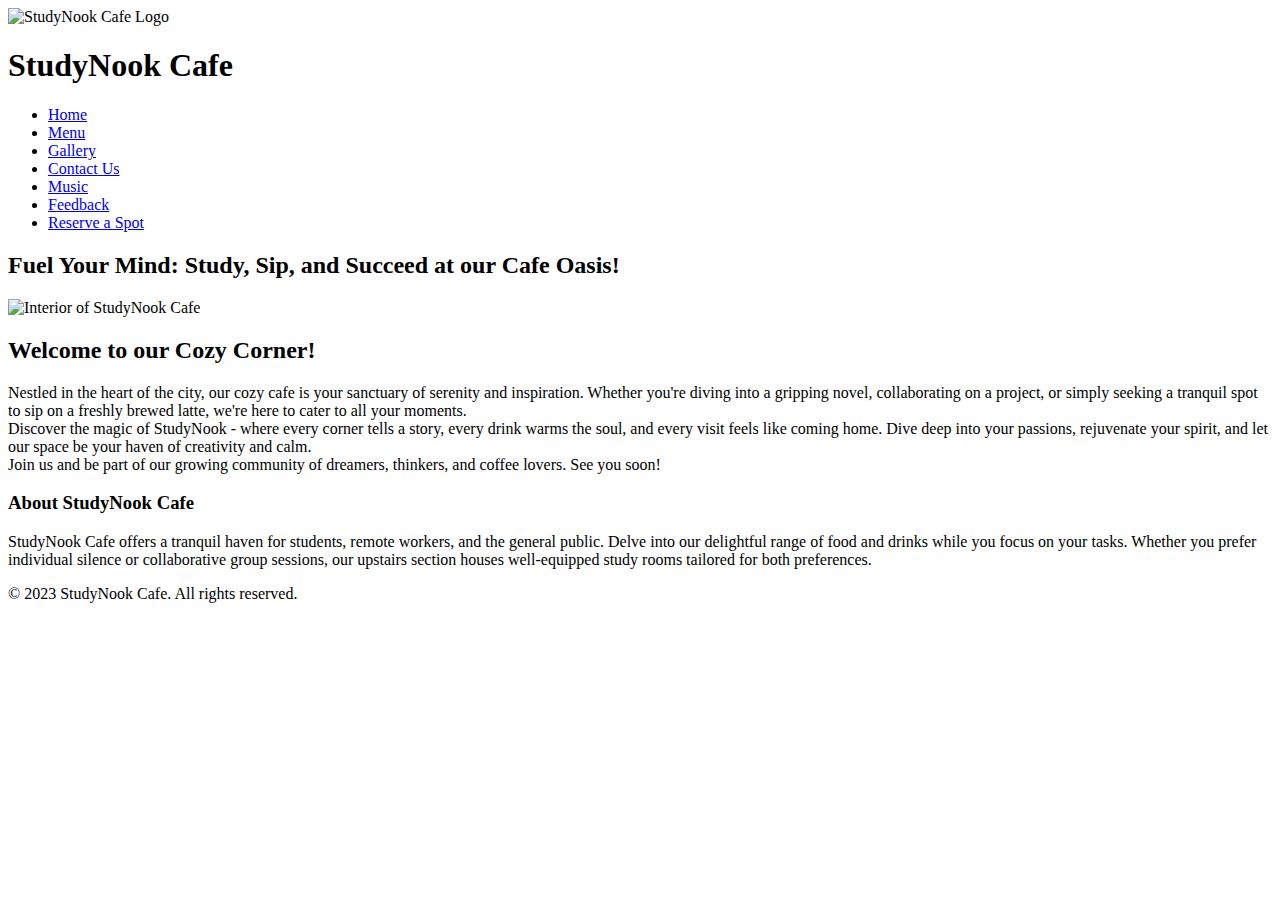
==== index.html @ a657edf9 "Create index.html" ====
<!DOCTYPE html>
<html lang="en">

<head>
    <meta charset="UTF-8">
    <meta name="viewport" content="width=device-width, initial-scale=1.0">
    <title>Welcome to StudyNook Cafe</title>
    <link rel="stylesheet" href="styles.css">
</head>

<body>
    <header>
        <img src="l.jpg" alt="StudyNook Cafe Logo" id="cafe-logo">
        <h1>StudyNook Cafe</h1>
    </header>

	<nav>
        <ul id="main-nav">
            <li><a href="index.html">Home</a></li>
            <li><a href="menu.html">Menu</a></li>
            <li><a href="gallery.html">Gallery</a></li>
            <li><a href="contact.html">Contact Us</a></li>
            <li><a href="music.html">Music</a></li>
            <li><a href="feedback.html">Feedback</a></li>
            <li><a href="reserve.html">Reserve a Spot</a></li>
        </ul>
    </nav>
	
    <main>
        <h2>Fuel Your Mind: Study, Sip, and Succeed at our Cafe Oasis!</h2>

        <img src="interior.jpg" alt="Interior of StudyNook Cafe" id="cafe-interior">

		<section id="welcome-message">
			<h2>Welcome to our Cozy Corner!</h2>
			<p>Nestled in the heart of the city, our cozy cafe is your sanctuary of serenity and inspiration. Whether you're diving into a gripping novel, collaborating on a project, or simply seeking a tranquil spot to sip on a freshly brewed latte, we're here to cater to all your moments.<br>

				Discover the magic of StudyNook - where every corner tells a story, every drink warms the soul, and every visit feels like coming home. Dive deep into your passions, rejuvenate your spirit, and let our space be your haven of creativity and calm.<br>

				Join us and be part of our growing community of dreamers, thinkers, and coffee lovers. See you soon!</p>
		</section>

        <section id="about-cafe">
            <h3>About StudyNook Cafe</h3>
            <p>StudyNook Cafe offers a tranquil haven for students, remote workers, and the general public. Delve into our delightful range of food and drinks while you focus on your tasks. Whether you prefer individual silence or collaborative group sessions, our upstairs section houses well-equipped study rooms tailored for both preferences.</p>
        </section>
    </main>

    <footer>
        <p>&copy; 2023 StudyNook Cafe. All rights reserved.</p>
    </footer>
</body>

</html>
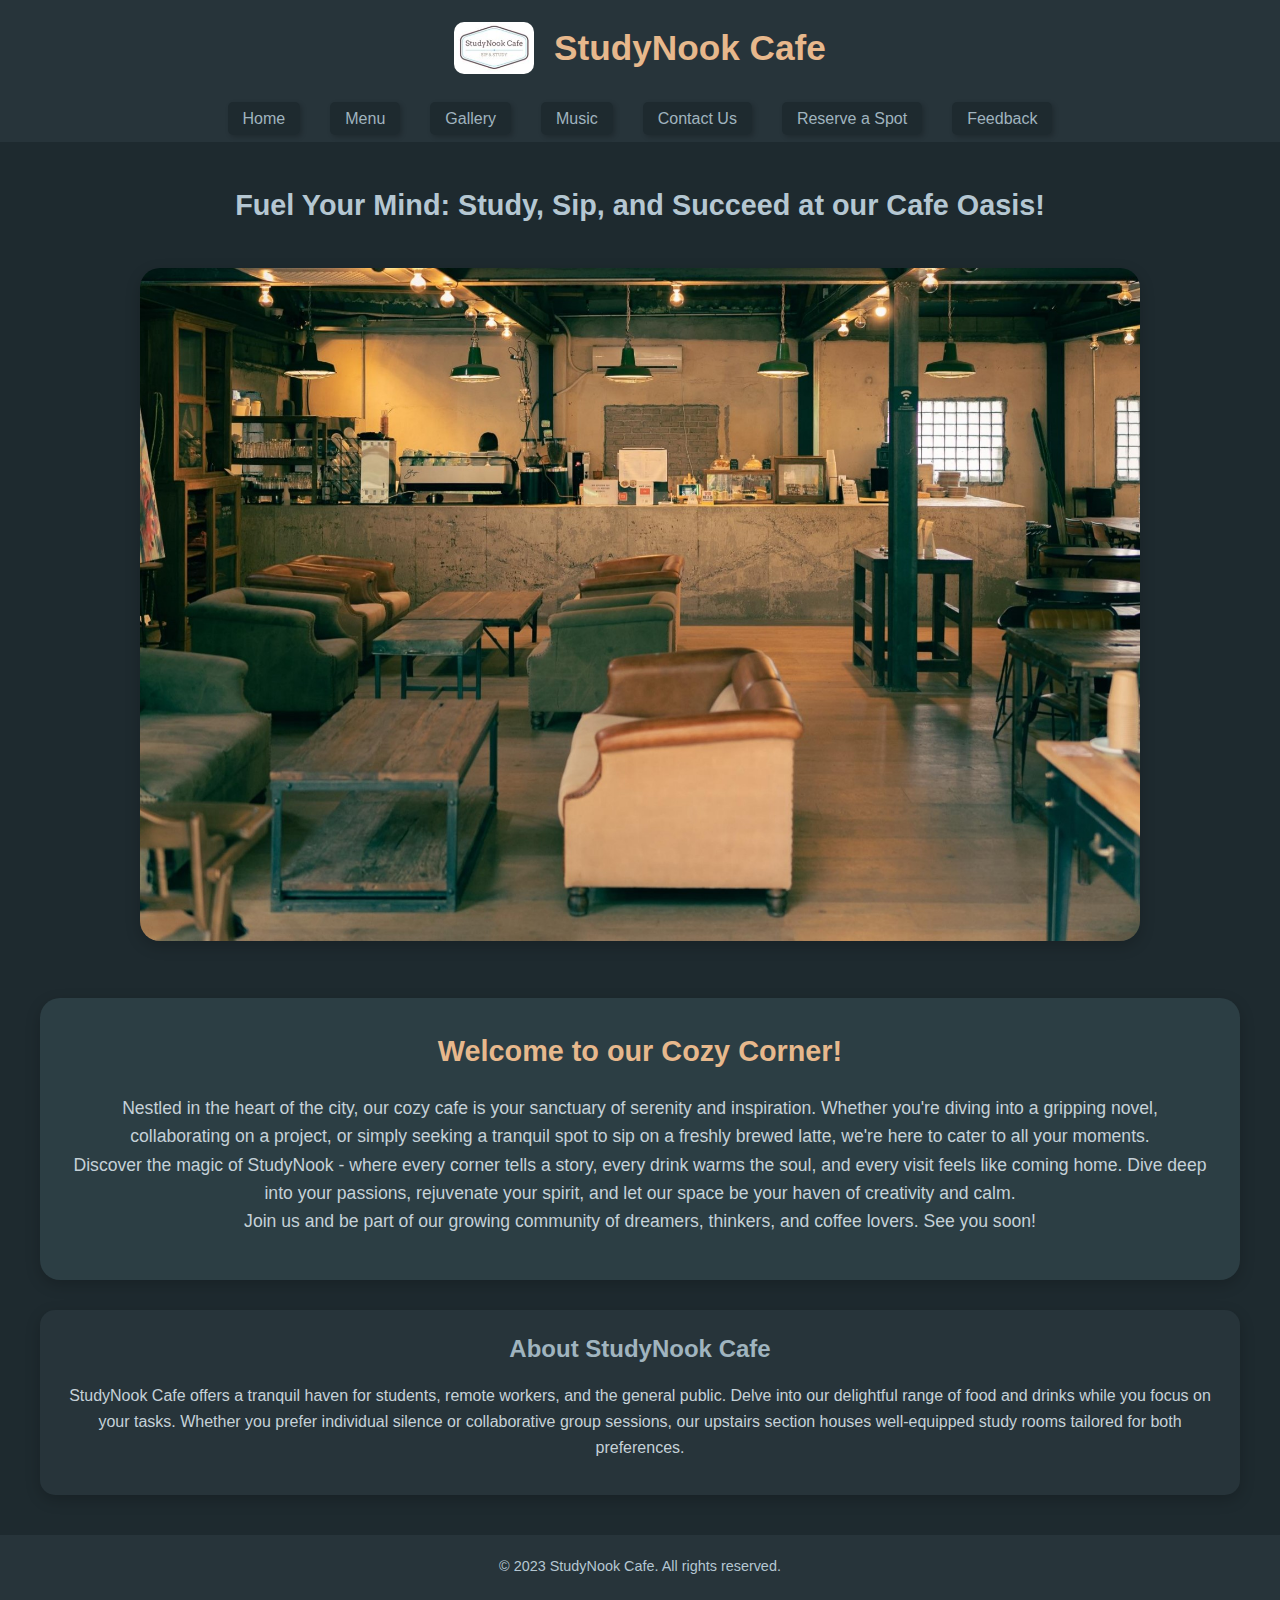
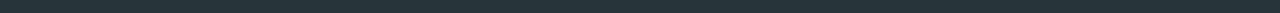
==== commit 3aa388ca: "Project update #2" ====
--- a/index.html
+++ b/index.html
@@ -1,54 +1,54 @@
-<!DOCTYPE html>
-<html lang="en">
-
-<head>
-    <meta charset="UTF-8">
-    <meta name="viewport" content="width=device-width, initial-scale=1.0">
-    <title>Welcome to StudyNook Cafe</title>
-    <link rel="stylesheet" href="styles.css">
-</head>
-
-<body>
-    <header>
-        <img src="l.jpg" alt="StudyNook Cafe Logo" id="cafe-logo">
-        <h1>StudyNook Cafe</h1>
-    </header>
-
-	<nav>
-        <ul id="main-nav">
-            <li><a href="index.html">Home</a></li>
-            <li><a href="menu.html">Menu</a></li>
-            <li><a href="gallery.html">Gallery</a></li>
-            <li><a href="contact.html">Contact Us</a></li>
-            <li><a href="music.html">Music</a></li>
-            <li><a href="feedback.html">Feedback</a></li>
-            <li><a href="reserve.html">Reserve a Spot</a></li>
-        </ul>
-    </nav>
-	
-    <main>
-        <h2>Fuel Your Mind: Study, Sip, and Succeed at our Cafe Oasis!</h2>
-
-        <img src="interior.jpg" alt="Interior of StudyNook Cafe" id="cafe-interior">
-
-		<section id="welcome-message">
-			<h2>Welcome to our Cozy Corner!</h2>
-			<p>Nestled in the heart of the city, our cozy cafe is your sanctuary of serenity and inspiration. Whether you're diving into a gripping novel, collaborating on a project, or simply seeking a tranquil spot to sip on a freshly brewed latte, we're here to cater to all your moments.<br>
-
-				Discover the magic of StudyNook - where every corner tells a story, every drink warms the soul, and every visit feels like coming home. Dive deep into your passions, rejuvenate your spirit, and let our space be your haven of creativity and calm.<br>
-
-				Join us and be part of our growing community of dreamers, thinkers, and coffee lovers. See you soon!</p>
-		</section>
-
-        <section id="about-cafe">
-            <h3>About StudyNook Cafe</h3>
-            <p>StudyNook Cafe offers a tranquil haven for students, remote workers, and the general public. Delve into our delightful range of food and drinks while you focus on your tasks. Whether you prefer individual silence or collaborative group sessions, our upstairs section houses well-equipped study rooms tailored for both preferences.</p>
-        </section>
-    </main>
-
-    <footer>
-        <p>&copy; 2023 StudyNook Cafe. All rights reserved.</p>
-    </footer>
-</body>
-
-</html>
+<!DOCTYPE html>
+<html lang="en">
+
+<head>
+    <meta charset="UTF-8">
+    <meta name="viewport" content="width=device-width, initial-scale=1.0">
+    <title>Welcome to StudyNook Cafe</title>
+    <link rel="stylesheet" href="styles.css">
+</head>
+
+<body>
+    <header>
+        <img src="l.jpg" alt="StudyNook Cafe Logo" id="cafe-logo">
+        <h1>StudyNook Cafe</h1>
+    </header>
+
+	<nav>
+        <ul id="main-nav">
+            <li><a href="index.html">Home</a></li>
+            <li><a href="menu.html">Menu</a></li>
+            <li><a href="gallery.html">Gallery</a></li>
+			<li><a href="music.html">Music</a></li>
+            <li><a href="contact.html">Contact Us</a></li>
+			<li><a href="reserve.html">Reserve a Spot</a></li>
+            <li><a href="feedback.html">Feedback</a></li>
+        </ul>
+    </nav>
+	
+    <main>
+        <h2>Fuel Your Mind: Study, Sip, and Succeed at our Cafe Oasis!</h2>
+
+        <img src="interior.jpg" alt="Interior of StudyNook Cafe" id="cafe-interior">
+
+		<section id="welcome-message">
+			<h2>Welcome to our Cozy Corner!</h2>
+			<p>Nestled in the heart of the city, our cozy cafe is your sanctuary of serenity and inspiration. Whether you're diving into a gripping novel, collaborating on a project, or simply seeking a tranquil spot to sip on a freshly brewed latte, we're here to cater to all your moments.<br>
+
+				Discover the magic of StudyNook - where every corner tells a story, every drink warms the soul, and every visit feels like coming home. Dive deep into your passions, rejuvenate your spirit, and let our space be your haven of creativity and calm.<br>
+
+				Join us and be part of our growing community of dreamers, thinkers, and coffee lovers. See you soon!</p>
+		</section>
+
+        <section id="about-cafe">
+            <h3>About StudyNook Cafe</h3>
+            <p>StudyNook Cafe offers a tranquil haven for students, remote workers, and the general public. Delve into our delightful range of food and drinks while you focus on your tasks. Whether you prefer individual silence or collaborative group sessions, our upstairs section houses well-equipped study rooms tailored for both preferences.</p>
+        </section>
+    </main>
+
+    <footer>
+        <p>&copy; 2023 StudyNook Cafe. All rights reserved.</p>
+    </footer>
+</body>
+
+</html>
--- a/styles.css
+++ b/styles.css
@@ -0,0 +1,444 @@
+* {
+    margin: 0;
+    padding: 0;
+    box-sizing: border-box;
+}
+
+body {
+    font-family: 'Arial', sans-serif;
+    background-color: #1e2a2f;
+    line-height: 1.6;
+    color: #c5d1d8;
+}
+
+header {
+    display: flex;
+    align-items: center;
+	justify-content: center;
+    padding: 20px 40px;
+    background-color: #27343a;
+}
+
+#cafe-logo {
+    width: 80px;
+    margin-right: 20px;
+    border-radius: 10px;
+}
+
+nav {
+    background-color: #27343a;
+    padding: 10px 0;
+}
+
+#main-nav {
+    display: flex;
+    justify-content: center;
+    list-style-type: none;
+}
+
+#main-nav li {
+    margin: 0 15px;
+}
+
+#main-nav a {
+    color: #a0b4bf;
+    text-decoration: none;
+    padding: 8px 15px;
+    border-radius: 5px;
+    background-color: #1e2a2f;
+    box-shadow: 2px 2px 5px rgba(0, 0, 0, 0.2);
+    transition: background-color 0.3s ease, color 0.3s ease;
+}
+
+
+#main-nav a:hover {
+    background-color: #1e2a2f;
+    color: #e7f4f1;
+}
+
+
+h1 {
+    color: #e7b88c;
+    font-size: 2.2em;
+}
+
+main {
+    padding: 40px;
+    text-align: center;
+}
+
+h2 {
+    margin-bottom: 20px;
+    font-size: 1.8em;
+    color: #b5c7d2;
+}
+
+#cafe-interior {
+    width: 100%;
+    max-width: 1000px;
+    border-radius: 20px;
+    box-shadow: 0 5px 15px rgba(0, 0, 0, 0.2);
+    margin: 20px 0;
+}
+
+#welcome-message {
+    background-color: #2c3e44;
+    padding: 30px;
+    margin: 30px 0;
+    border-radius: 20px;
+    text-align: center;
+    box-shadow: 0 5px 15px rgba(0, 0, 0, 0.2);
+}
+
+#welcome-message h2 {
+    color: #e7b88c;
+    margin-bottom: 20px;
+}
+
+#welcome-message p {
+    font-size: 1.1em;
+    color: #c5d1d8;
+}
+
+#about-cafe {
+    background-color: #27343a;
+    padding: 20px;
+    border-radius: 15px;
+    box-shadow: 0 5px 15px rgba(0, 0, 0, 0.2);
+}
+
+h3 {
+    font-size: 1.5em;
+    margin-bottom: 15px;
+    color: #a0b4bf;
+}
+
+p {
+    font-size: 1em;
+    margin-bottom: 15px;
+}
+
+.menu-grid {
+    display: grid;
+    grid-template-columns: repeat(auto-fit, minmax(200px, 1fr));
+    gap: 20px;
+    padding: 20px;
+    align-items: start;
+}
+
+.menu-item img {
+    width: 100%;
+    border-radius: 10px;
+    box-shadow: 2px 2px 5px rgba(0, 0, 0, 0.2);
+}
+
+.menu-item p {
+    margin-top: 10px;
+    text-align: center;
+}
+
+.gallery-grid {
+    display: grid;
+    grid-template-columns: repeat(auto-fit, minmax(300px, 1fr)); 
+    gap: 20px;  
+    padding: 20px;
+}
+
+.gallery-item {
+    width: 100%;
+    height: 250px;
+    overflow: hidden;
+    border-radius: 10px; 
+}
+
+.gallery-item img {
+    width: 100%;
+    height: 100%;
+    object-fit: cover;
+}
+
+#contact-info {
+    padding: 40px;
+    text-align: center;
+}
+
+.contact-details {
+    display: grid;
+    grid-template-columns: repeat(auto-fit, minmax(250px, 1fr));
+    gap: 30px;
+    justify-content: center;
+    padding: 20px;
+}
+
+.contact-item {
+    background-color: #2c3e44;
+    padding: 20px;
+    border-radius: 10px;
+    box-shadow: 0 5px 15px rgba(0, 0, 0, 0.2);
+}
+
+.contact-item h3 {
+    color: #e7b88c;
+}
+
+.contact-item p,
+.contact-item address {
+    color: #c5d1d8;
+    margin: 10px 0;
+}
+
+.contact-item a {
+    color: #e7b88c;
+    text-decoration: none;
+    transition: color 0.3s ease;
+}
+
+.contact-item a:hover {
+    color: #c5d1d8;
+}
+
+.playlist-grid {
+    display: grid;
+    grid-template-columns: repeat(auto-fit, minmax(200px, 1fr)); 
+    gap: 20px;  
+    padding: 20px;
+}
+
+.playlist-item {
+    background-color: #2c3e44;
+    border-radius: 10px; 
+    overflow: hidden;
+    transition: transform 0.3s ease, box-shadow 0.3s ease;
+    display: flex;
+    flex-direction: column;
+}
+
+.playlist-item:hover {
+    transform: translateY(-5px);
+    box-shadow: 0 10px 20px rgba(0, 0, 0, 0.3);
+}
+
+.playlist-item a {
+    text-decoration: none;
+    color: inherit;
+    display: flex;
+    flex-direction: column;
+}
+
+.playlist-item img {
+    width: 100%;
+    height: 200px;
+    object-fit: cover;
+    display: block;
+}
+
+.playlist-description {
+    padding: 15px;
+    flex-grow: 1;
+    display: flex;
+    flex-direction: column;
+    justify-content: end;
+}
+
+.playlist-description h3 {
+    color: #e7b88c;
+    margin-bottom: 10px;
+}
+
+.playlist-description p {
+    color: #c5d1d8;
+}
+
+.feedback-form-container {
+    background-color: #2c3e44;
+    padding: 20px;
+    margin: 30px auto;
+    border-radius: 10px;
+    max-width: 600px;
+}
+
+#feedback-form {
+    display: grid;
+    gap: 15px;
+}
+
+.form-group {
+    margin-bottom: 15px;
+}
+
+.form-group label {
+    display: block;
+    color: #e7b88c;
+    margin-bottom: 5px;
+}
+
+.form-group input,
+.form-group textarea {
+    width: 100%;
+    padding: 10px;
+    border-radius: 5px;
+    border: none;
+    background-color: #1e2a2f;
+    color: #e7b88c;
+}
+
+.form-group textarea {
+    height: 120px;
+    resize: vertical;
+}
+
+button[type="submit"] {
+    padding: 10px 15px;
+    border-radius: 5px;
+    border: none;
+    background-color: #e7b88c;
+    color: #27343a;
+    cursor: pointer;
+    transition: background-color 0.3s ease;
+}
+
+button[type="submit"]:hover {
+    background-color: #c5d1d8;
+    color: #1e2a2f;
+}
+
+.feedback-entry {
+    background-color: #27343a;
+    padding: 15px;
+    margin-bottom: 20px;
+    border-radius: 5px;
+    box-shadow: 0 4px 8px rgba(0, 0, 0, 0.1);
+    border-left: 4px solid #e7b88c;
+}
+
+.feedback-text {
+    font-style: italic;
+    color: #c5d1d8;
+    margin-bottom: 10px;
+}
+
+.feedback-author {
+    text-align: right;
+    color: #a0b4bf;
+}
+
+#feedback-description {
+    padding: 20px;
+    text-align: center;
+    color: #e7b88c;
+    background-color: #2c3e44;
+    margin: 30px auto;
+    border-radius: 10px;
+    box-shadow: 0 5px 15px rgba(0, 0, 0, 0.2);
+    max-width: 800px;
+}
+
+#feedback-display {
+    margin: 40px auto;
+    padding: 20px;
+    max-width: 800px;
+}
+
+.reservation-form-container {
+    background-color: #2c3e44;
+    padding: 20px;
+    margin: 30px auto;
+    border-radius: 10px;
+    max-width: 600px;
+}
+
+#reservation-form {
+    display: grid;
+    gap: 15px;
+}
+
+.form-group {
+    margin-bottom: 15px;
+}
+
+.form-group label {
+    display: block;
+    color: #e7b88c;
+    margin-bottom: 5px;
+}
+
+.form-group input,
+.form-group select,
+.form-group textarea {
+    width: 100%;
+    padding: 10px;
+    border-radius: 5px;
+    border: none;
+    background-color: #1e2a2f;
+    color: #e7b88c;
+}
+
+.form-group textarea {
+    height: 120px;
+    resize: vertical;
+}
+
+button[type="submit"] {
+    padding: 10px 15px;
+    border-radius: 5px;
+    border: none;
+    background-color: #e7b88c;
+    color: #27343a;
+    cursor: pointer;
+    transition: background-color 0.3s ease;
+}
+
+button[type="submit"]:hover {
+    background-color: #c5d1d8;
+    color: #1e2a2f;
+}
+
+#availability-section {
+    padding: 20px;
+    margin: 30px auto;
+    background-color: #2c3e44;
+    border-radius: 10px;
+    max-width: 600px;
+    text-align: center;
+}
+
+.room-availability-grid {
+    display: grid;
+    gap: 10px;
+    margin-top: 20px;
+}
+
+.room-availability {
+    display: flex;
+    justify-content: space-between;
+    align-items: center;
+    padding: 10px;
+    background-color: #1e2a2f;
+    border-radius: 5px;
+    margin-bottom: 5px;
+}
+
+.status {
+    padding: 5px 10px;
+    border-radius: 5px;
+    font-weight: bold;
+}
+
+.available {
+    background-color: #27ae60;
+    color: #ecf0f1;
+}
+
+.not-available {
+    background-color: #c0392b;
+    color: #ecf0f1;
+}
+
+footer {
+    background-color: #27343a;
+    padding: 20px 0;
+    text-align: center;
+    font-size: 0.9em;
+    color: #b5c7d2;
+}
+
